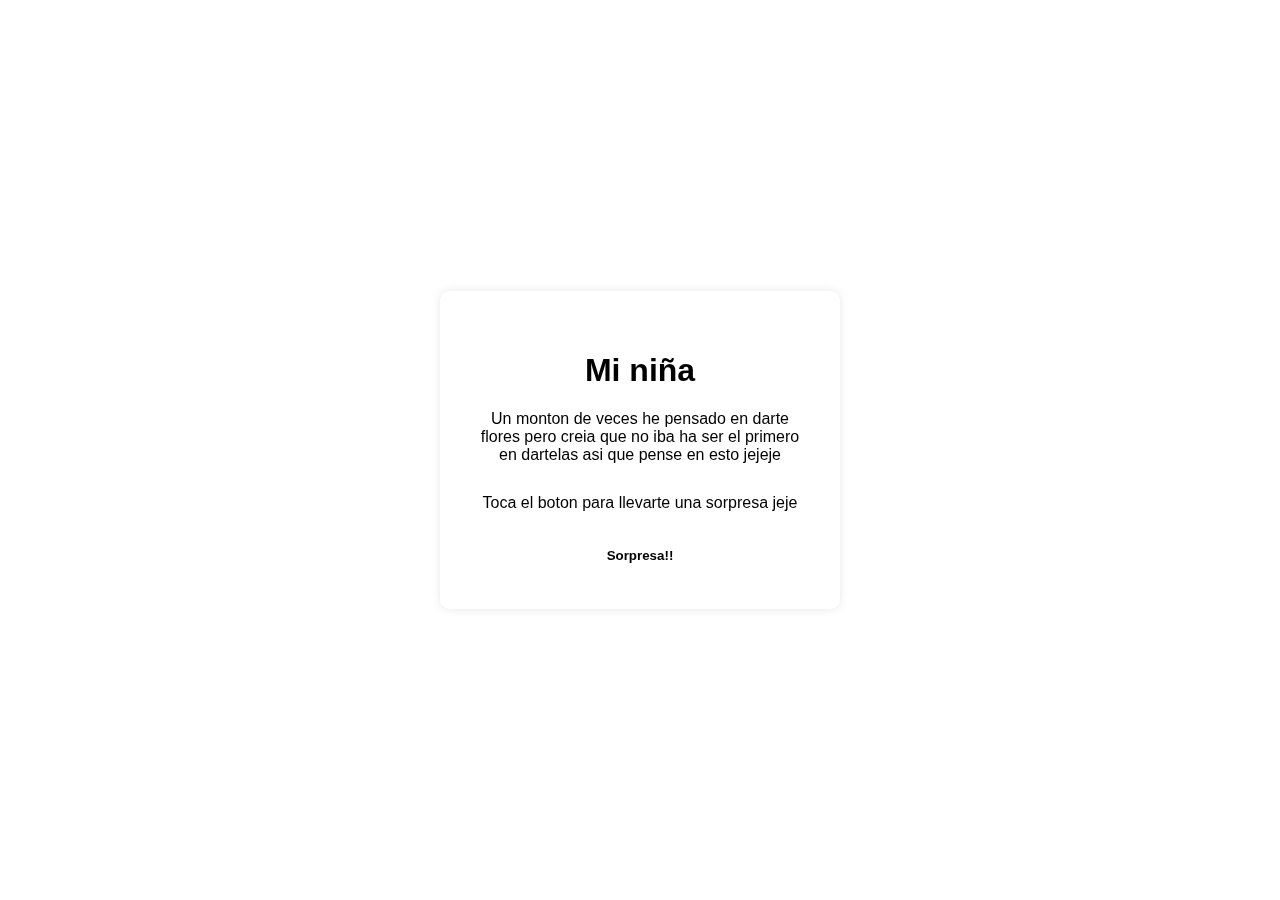
==== index.html @ f52945ac "todo" ====
<!DOCTYPE html>
<html lang="en">
<head>
    <meta charset="UTF-8">
    <meta name="viewport" content="width=device-width, initial-scale=1.0">
    <title>De mi para ti T x Jk</title>
    <link rel="stylesheet" href="estilo.css">
    <link
      rel="icon"
      href="https://img.icons8.com/?size=100&id=581&format=png&color=000000"
    />
</head>
<body>
    <video id="video_fondo" autoplay loop muted>
      <source src="multimedia/WIN_20240927_19_11_39_Pro.mp4" type="video/mp4">
      <source src="multimedia/WIN_20240927_19_11_39_Pro.mp4" type="video/webm">
    </video>

    <div class="bienvenida">
      <h1>Mi niña</h1>
      <p>Un monton de veces he pensado en darte flores pero creia que no iba ha ser el primero en dartelas asi que pense en esto jejeje</p>
      <p>Toca el boton para llevarte una sorpresa jeje</p>
      <div class="boton_centrao">
        <button onclick="window.location.href = 'sorpresa.html'" type="submit" class="boton_enviar">Sorpresa!!</button>
      </div>
    </div>
</body>
</html>
---- estilo.css ----
*{
    box-sizing: border-box;
}

html,body {
    font-family: sans-serif;
    display: flex;
    justify-content: center;
    justify-items: center;
    align-items: center;
    overflow: hidden;
    margin: 0;
    padding: 0;
    width: 100%;
    height: 100%;
}

#video_fondo {
    position: absolute;
    bottom: 0px;
    right: 0px;
    min-width: 100%;
    min-height: 100%;
    width: auto;
    height: auto;
    z-index: -1000;
    overflow: hidden;
}

.bienvenida {
    justify-content: center;
    justify-items: center;
    align-items: center;
    width: 400px;
    background-color: rgba(255, 255, 255, 0.8);
    padding: 40px;
    border-radius: 10px;
    backdrop-filter: blur(0.5px);
    box-shadow: 0 0 10px rgba(0, 0, 0, 0.1);
}

.bienvenida h1 {
    text-align: center;
}

.bienvenida p {
    text-align: center;
    margin-bottom: 30px;
}

.boton_centrao {
    display: flex;
    align-items: center;
    justify-content: center;
}

button {
    height: 3vh;
	width: 100%;
	background: #fff;
	color: #000000;
	font-weight: bold;
	border: none;
	cursor: pointer;
}
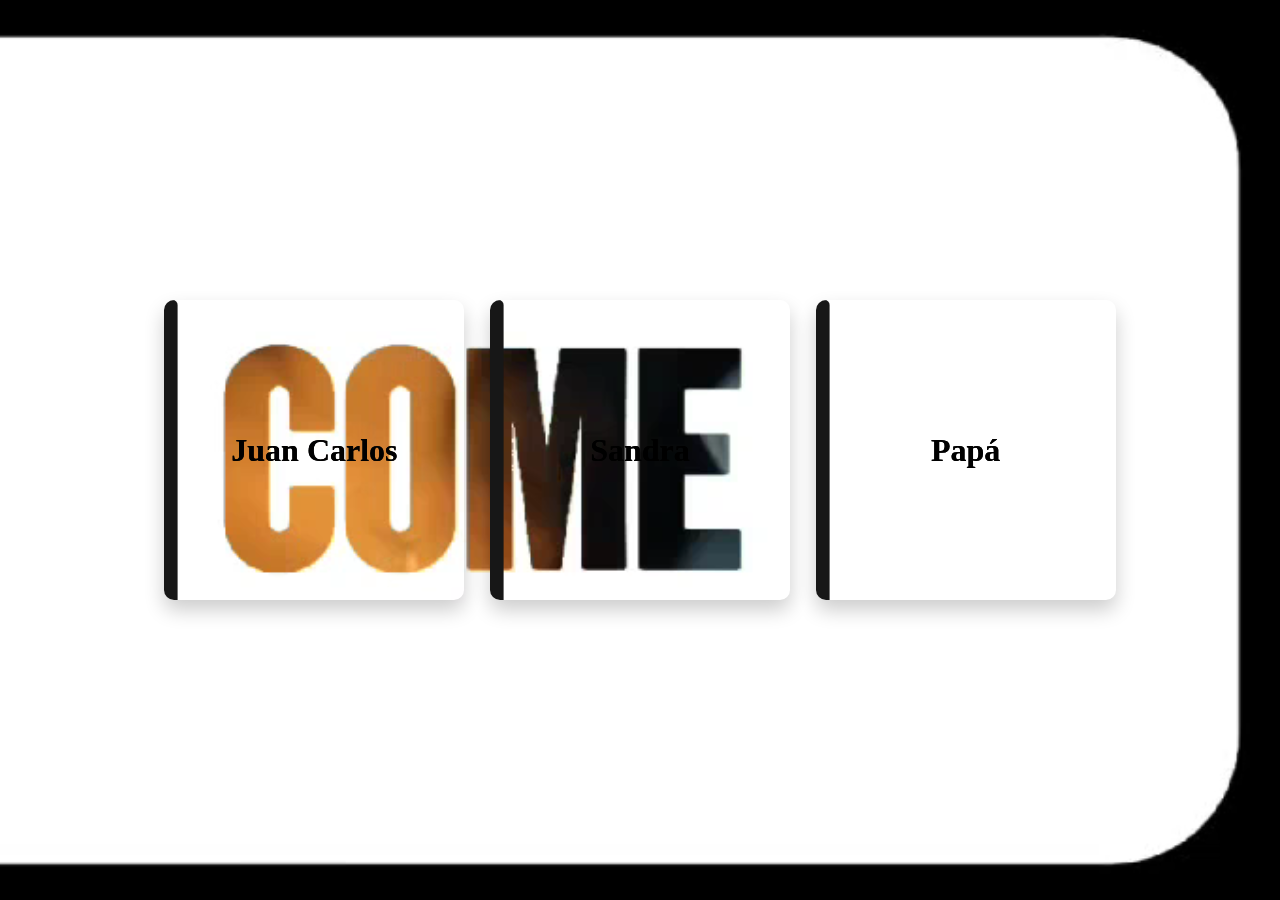
==== commit 33ab062f: "Add files via upload" ====
--- a/index.html
+++ b/index.html
@@ -2,27 +2,63 @@
 <html lang="en">
 <head>
     <meta charset="UTF-8">
-    <meta name="viewport" content="width=device-width, initial-scale=1.0">
-    <title>De mi para ti T x Jk</title>
-    <link rel="stylesheet" href="estilo.css">
-    <link
-      rel="icon"
-      href="https://img.icons8.com/?size=100&id=581&format=png&color=000000"
-    />
+    <meta name="viewport" content="width=\, initial-scale=1.0">
+    <link rel="stylesheet" href="style.css">
+    <title>Feliz Cumpleños Lucia</title>
 </head>
 <body>
-    <video id="video_fondo" autoplay loop muted>
-      <source src="multimedia/WIN_20240927_19_11_39_Pro.mp4" type="video/mp4">
-      <source src="multimedia/WIN_20240927_19_11_39_Pro.mp4" type="video/webm">
-    </video>
-
-    <div class="bienvenida">
-      <h1>Mi niña</h1>
-      <p>Un monton de veces he pensado en darte flores pero creia que no iba ha ser el primero en dartelas asi que pense en esto jejeje</p>
-      <p>Toca el boton para llevarte una sorpresa jeje</p>
-      <div class="boton_centrao">
-        <button onclick="window.location.href = 'sorpresa.html'" type="submit" class="boton_enviar">Sorpresa!!</button>
+    <div class="main">
+        <div class="video_desktop">
+            <video id="video_fondo" autoplay loop muted>
+              <source src="lucia-video.mp4" type="video/mp4">
+              <source src="lucia-video.mp4" type="video/webm">
+            </video>
+        </div>
+        <div class="video-mobile">
+          <video autoplay loop muted>
+            <source src="lucyy.mp4" type="video/mp4">
+            <source src="lucyy.mp4" type="video/webm">
+          </video>
       </div>
+            <div class="card-container">
+              <div class="card">
+              <div class="front-content">
+                <p>Juan Carlos</p>
+              </div>
+              <div class="content">
+                <p>
+                  Hermana sigue sonriendo porque
+                  nunca me cansaré de verte sonreir.
+                  Sigue el camino hacia tu felicidad.
+                </p>
+              </div>
+            </div>
+            </div>
+            <div class="card-container">
+              <div class="card">
+              <div class="front-content">
+                <p>Sandra</p>
+              </div>
+              <div class="content">
+                <p>
+                  Has nacido para triunfar, que los obstáculos 
+                  no te impidan llegar a donde quieres.
+                </p>
+              </div>
+            </div>
+            </div>
+            <div class="card-container">
+              <div class="card">
+              <div class="front-content">
+                <p>Papá</p>
+              </div>
+              <div class="content">
+                <p>
+                  Lo importante de llegar a tu destino 
+                  es haber disfrutado el camino.
+                </p>
+              </div>
+            </div>
     </div>
 </body>
 </html>--- a/style.css
+++ b/style.css
@@ -0,0 +1,146 @@
+
+body {
+    margin: 0;
+    padding: 0;
+    display: flex;
+    height: 100vh;
+    justify-content: center;
+    align-items: center;
+    cursor: url('rampu.png'), auto;
+}
+
+#video_fondo {
+    position: absolute;
+    bottom: 0px;
+    right: 0px;
+    min-width: 100%;
+    min-height: 100%;
+    width: auto;
+    height: auto;
+    z-index: -1000;
+    overflow: hidden;
+}
+
+.video-mobile {
+  display: none;
+}
+
+.main {
+    display: flex;
+    justify-content: center;
+    align-items: center;
+    width: 100%;
+    height: 100%;
+}
+
+.card-container {
+    width: 300px;
+    height: 300px;
+    position: relative;
+    border-radius: 10px;
+    box-shadow: 0 10px 20px rgba(0, 0, 0, 0.2);
+    overflow: hidden;
+    margin: 1%;
+  }  
+  .card {
+    width: 100%;
+    height: 100%;
+    border-radius: inherit;
+  }
+  
+  .card .front-content {
+    width: 100%;
+    height: 100%;
+    display: flex;
+    align-items: center;
+    justify-content: center;
+    transition: all 0.6s cubic-bezier(0.23, 1, 0.320, 1)
+  }
+  
+  .card .front-content p {
+    font-size: 32px;
+    font-weight: 700;
+    opacity: 1;
+    background: black;
+    background-clip: text;
+    -webkit-background-clip: text;
+    transition: all 0.6s cubic-bezier(0.23, 1, 0.320, 1)
+  }
+  
+  .card .content {
+    position: absolute;
+    top: 0;
+    left: 0;
+    width: 100%;
+    height: 100%;
+    display: flex;
+    flex-direction: column;
+    align-items: center;
+    justify-content: center;
+    text-align:left;
+    gap: 10px;
+    background: rgb(23, 23, 23);
+    color: #e8e8e8;
+    padding: 20px;
+    line-height: 1.5;
+    border-radius: 5px;
+    pointer-events: none;
+    transform: translateX(-96%);
+    transition: all 0.6s cubic-bezier(0.23, 1, 0.320, 1);
+  }
+
+  .content p{
+    font-size: 1.4em;
+    font-family: 'Lucida Sans', 'Lucida Sans Regular', 'Lucida Grande', 'Lucida Sans Unicode', Geneva, Verdana, sans-serif;
+  }
+  
+  .card .content .heading {
+    font-size: 32px;
+    font-weight: 700;
+  }
+  
+  .card:hover .content {
+    transform: translateY(0);
+  }
+  
+  .card:hover .front-content {
+    transform: translateX(-30%);
+  }
+  
+  .card:hover .front-content p {
+    opacity: 0;
+  }
+
+  @media only screen and (max-width: 768px) {
+  #video_fondo {
+      display: none;
+  }
+  .video-mobile {
+    display: block;
+    position: fixed;
+    width: 100%;
+    height: 100%;
+    top: 0;
+    left: 0;
+    z-index: -1;
+    overflow: hidden;
+}
+.video-mobile video {
+  width: 100%;
+  height: 100%;
+  object-fit: cover;
+}
+
+.main {
+  display: flex;
+  justify-content: center;
+  align-items: center;
+  width: 100%;
+  height: 100%;
+  flex-direction: column;
+} 
+.front-content p {
+  color: #e8e8e8;
+}
+  
+}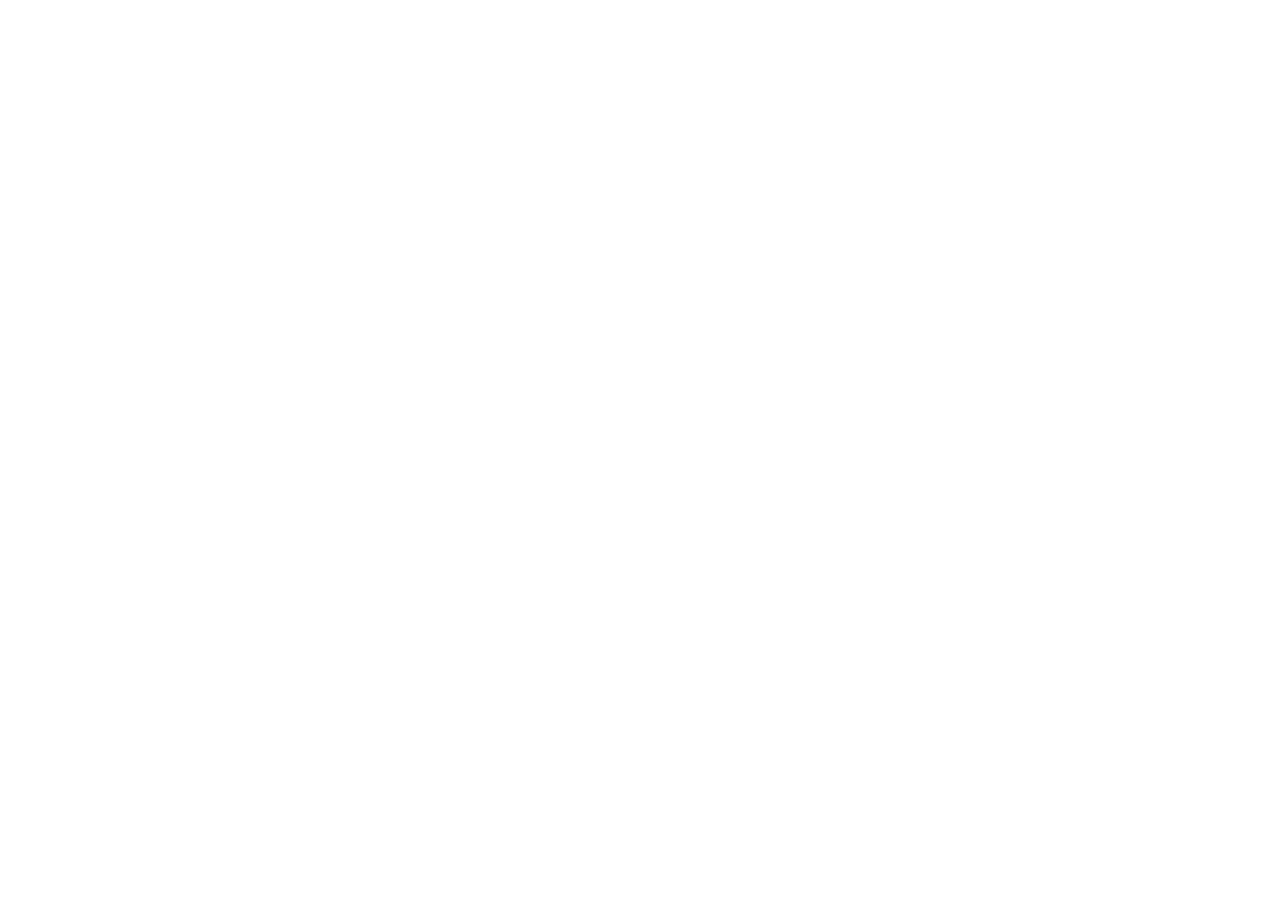
==== commit ac780a49: "mia" ====
--- a/index.html
+++ b/index.html
@@ -1,64 +1,16 @@
-<!DOCTYPE html>
-<html lang="en">
-<head>
-    <meta charset="UTF-8">
-    <meta name="viewport" content="width=\, initial-scale=1.0">
-    <link rel="stylesheet" href="style.css">
-    <title>Feliz Cumpleños Lucia</title>
-</head>
-<body>
-    <div class="main">
-        <div class="video_desktop">
-            <video id="video_fondo" autoplay loop muted>
-              <source src="lucia-video.mp4" type="video/mp4">
-              <source src="lucia-video.mp4" type="video/webm">
-            </video>
-        </div>
-        <div class="video-mobile">
-          <video autoplay loop muted>
-            <source src="lucyy.mp4" type="video/mp4">
-            <source src="lucyy.mp4" type="video/webm">
-          </video>
-      </div>
-            <div class="card-container">
-              <div class="card">
-              <div class="front-content">
-                <p>Juan Carlos</p>
-              </div>
-              <div class="content">
-                <p>
-                  Hermana sigue sonriendo porque
-                  nunca me cansaré de verte sonreir.
-                  Sigue el camino hacia tu felicidad.
-                </p>
-              </div>
-            </div>
-            </div>
-            <div class="card-container">
-              <div class="card">
-              <div class="front-content">
-                <p>Sandra</p>
-              </div>
-              <div class="content">
-                <p>
-                  Has nacido para triunfar, que los obstáculos 
-                  no te impidan llegar a donde quieres.
-                </p>
-              </div>
-            </div>
-            </div>
-            <div class="card-container">
-              <div class="card">
-              <div class="front-content">
-                <p>Papá</p>
-              </div>
-              <div class="content">
-                <p>
-                  Lo importante de llegar a tu destino 
-                  es haber disfrutado el camino.
-                </p>
-              </div>
-            </div>
-    </div>
-</body>
+<!DOCTYPE html>
+<html lang="en">
+<head>
+    <meta charset="UTF-8">
+    <meta name="viewport" content="width=device-width, initial-scale=1.0">
+    <title>De mi para ti T x Jk</title>
+    <link rel="stylesheet" href="estilo.css">
+    <link
+      rel="icon"
+      href="https://img.icons8.com/?size=100&id=581&format=png&color=000000"
+    />
+</head>
+<body>
+    
+</body>
 </html>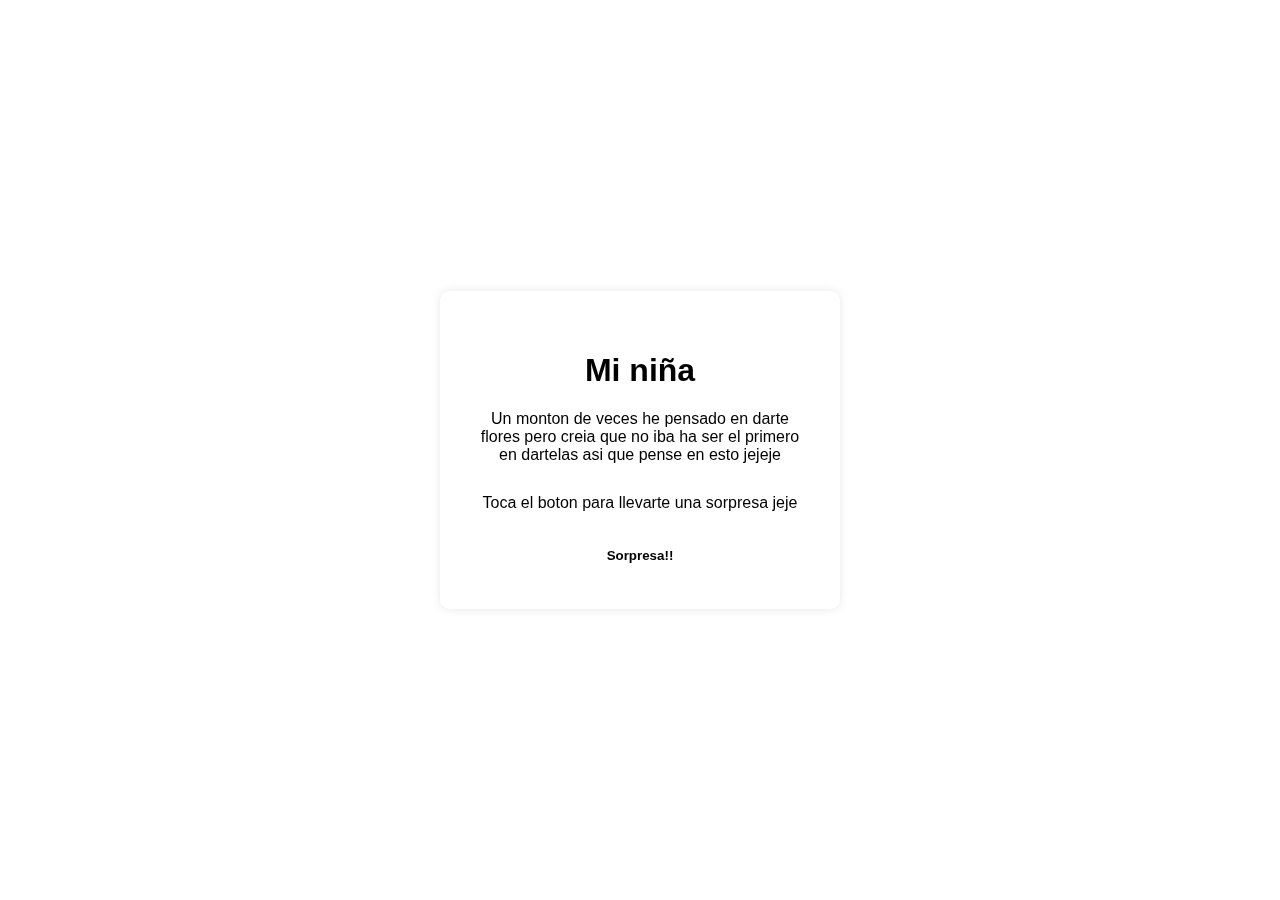
==== commit d9d7d26f: "mira" ====
--- a/index.html
+++ b/index.html
@@ -1,16 +1,35 @@
-<!DOCTYPE html>
-<html lang="en">
-<head>
-    <meta charset="UTF-8">
-    <meta name="viewport" content="width=device-width, initial-scale=1.0">
-    <title>De mi para ti T x Jk</title>
-    <link rel="stylesheet" href="estilo.css">
-    <link
-      rel="icon"
-      href="https://img.icons8.com/?size=100&id=581&format=png&color=000000"
-    />
-</head>
-<body>
-    
-</body>
+<!DOCTYPE html>
+<html lang="en">
+<head>
+    <meta charset="UTF-8">
+    <meta name="viewport" content="width=device-width, initial-scale=1.0">
+    <title>De mi para ti T x Jk</title>
+    <link rel="stylesheet" href="estilo.css">
+    <link
+      rel="icon"
+      href="https://img.icons8.com/?size=100&id=581&format=png&color=000000"
+    />
+</head>
+<body>
+    <div class="video_desktop">
+      <video id="video_fondo" autoplay loop muted>
+        <source src="multimedia/WIN_20240927_19_11_39_Pro.mp4" type="video/mp4">
+        <source src="multimedia/WIN_20240927_19_11_39_Pro.mp4" type="video/webm">
+      </video>
+    </div>
+    <div class="video-mobile">
+      <video autoplay muted loop>
+        <source src="multimedia/VID-20240905-WA0009.mp4" type="video/mp4">
+        <source src="multimedia/VID-20240905-WA0009.mp4" type="video/webm">
+      </video>
+    </div>
+    <div class="bienvenida">
+      <h1>Mi niña</h1>
+      <p>Un monton de veces he pensado en darte flores pero creia que no iba ha ser el primero en dartelas asi que pense en esto jejeje</p>
+      <p>Toca el boton para llevarte una sorpresa jeje</p>
+      <div class="boton_centrao">
+        <button onclick="window.location.href = 'sorpresa.html'" type="submit" class="boton_enviar">Sorpresa!!</button>
+      </div>
+    </div>
+</body>
 </html>--- a/estilo.css
+++ b/estilo.css
@@ -0,0 +1,100 @@
+*{
+    box-sizing: border-box;
+}
+
+html,body {
+    font-family: sans-serif;
+    display: flex;
+    justify-content: center;
+    justify-items: center;
+    align-items: center;
+    overflow: hidden;
+    margin: 0;
+    padding: 0;
+    width: 100%;
+    height: 100%;
+    cursor: url('multimedia/lindo.png'), auto;
+}
+
+#video_fondo {
+    position: absolute;
+    bottom: 0px;
+    right: 0px;
+    min-width: 100%;
+    min-height: 100%;
+    width: auto;
+    height: auto;
+    z-index: -1000;
+    overflow: hidden;
+}
+
+.video-mobile {
+    display: none;
+}
+
+.bienvenida {
+    justify-content: center;
+    justify-items: center;
+    align-items: center;
+    width: 400px;
+    background-color: rgba(255, 255, 255, 0.8);
+    padding: 40px;
+    border-radius: 10px;
+    backdrop-filter: blur(0.5px);
+    box-shadow: 0 0 10px rgba(0, 0, 0, 0.1);
+}
+
+.bienvenida h1 {
+    text-align: center;
+}
+
+.bienvenida p {
+    text-align: center;
+    margin-bottom: 30px;
+}
+
+.boton_centrao {
+    display: flex;
+    align-items: center;
+    justify-content: center;
+}
+
+button {
+    height: 3vh;
+	width: 100%;
+	background: #fff;
+	color: #000000;
+	font-weight: bold;
+    border-radius: 8px;
+	border: none;
+	cursor: pointer;
+}
+
+button:hover {
+    cursor: url('multimedia/manito.png'), auto;
+    background: #3137fd;
+    color: #fff;
+
+
+}
+
+@media only screen and (max-width: 768px) {
+    #video_fondo {
+      display: none;
+    }
+    .video-mobile {
+        display: block;
+        position: fixed;
+        width: 100%;
+        height: 100%;
+        top: 0;
+        left: 0;
+        z-index: -1;
+        overflow: hidden;
+    }
+    .video-mobile video {
+        width: 100%;
+        height: 100%;
+        object-fit: cover;
+      }
+}